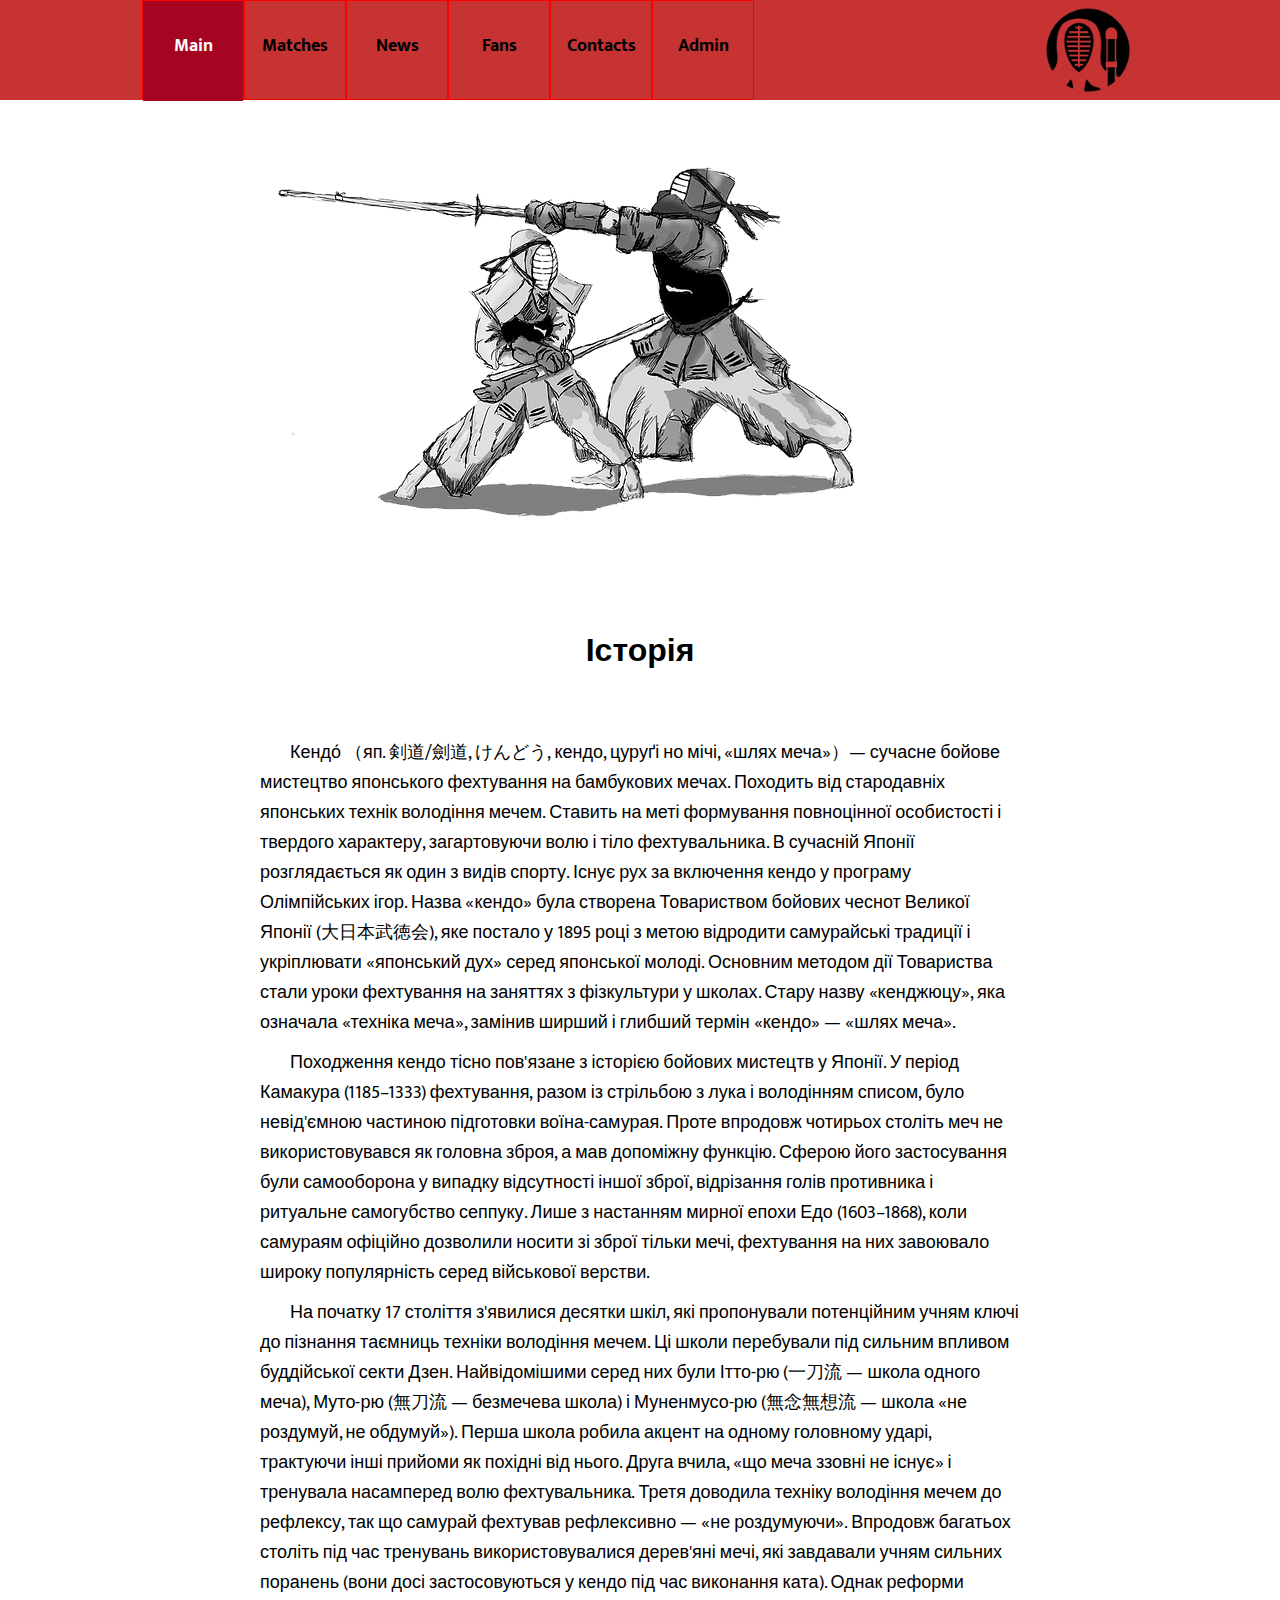
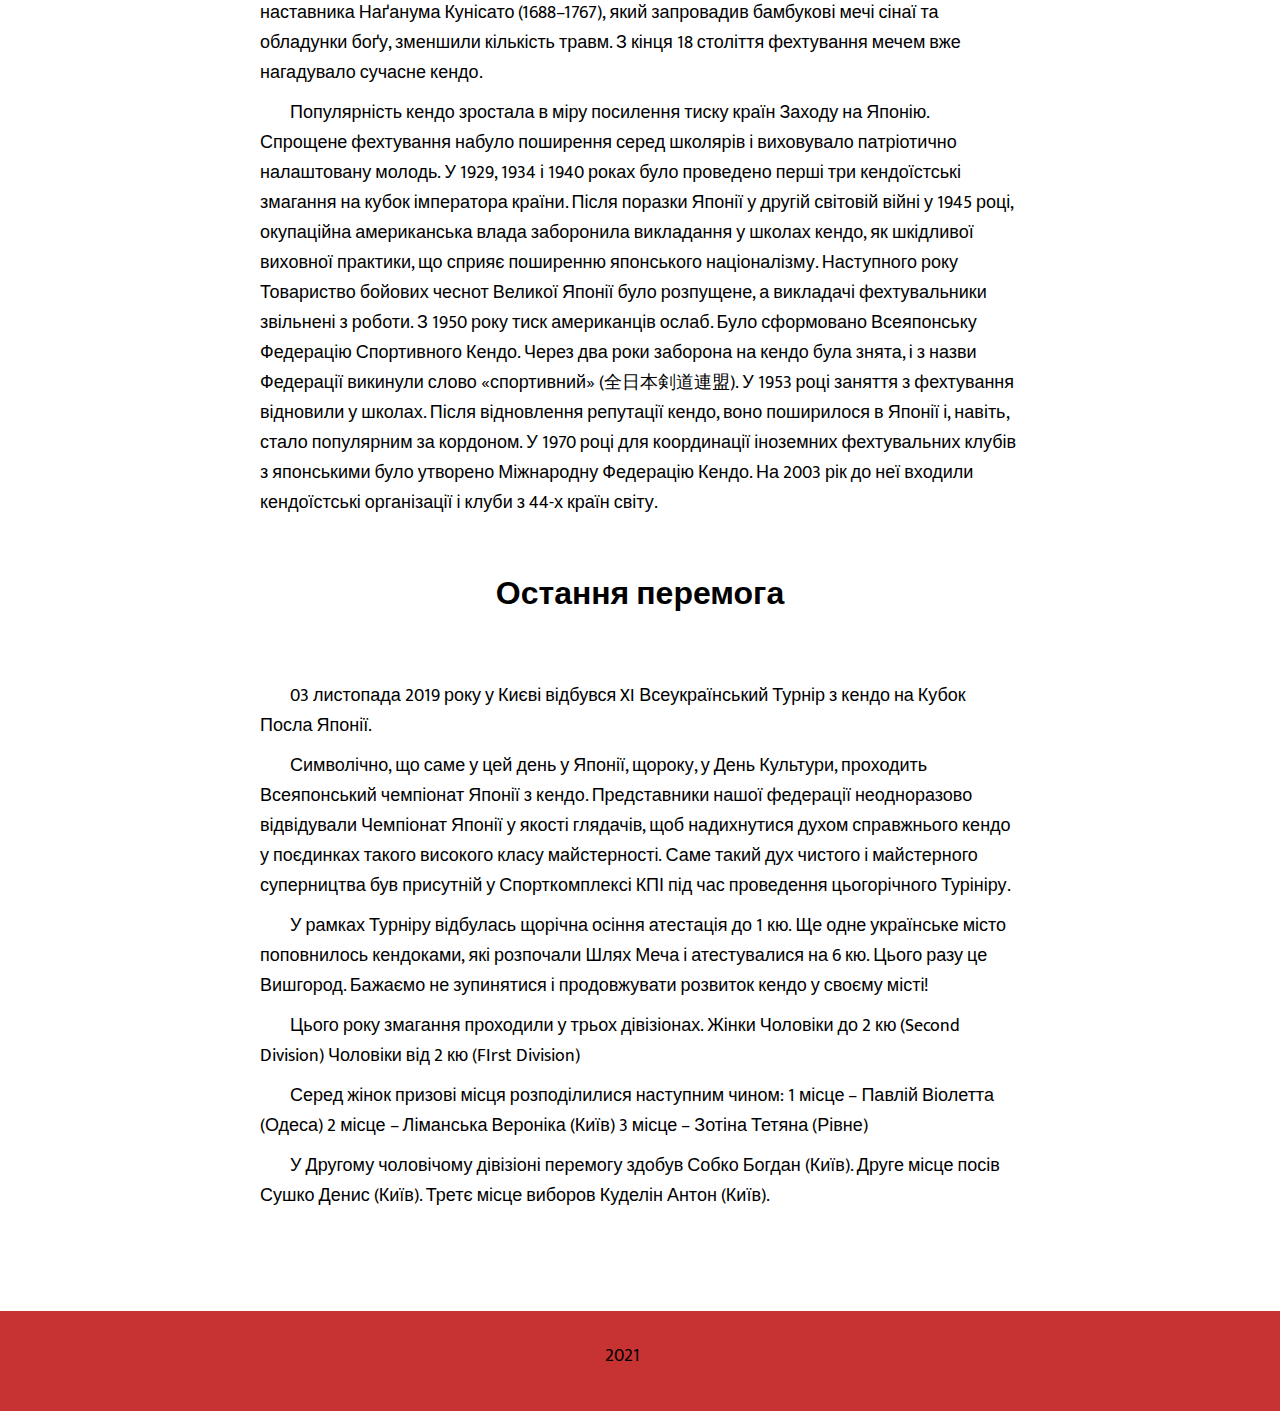
==== index.html @ f68a38e8 "fixed Calendar" ====
<!DOCTYPE html>
<html lang="en">
<head>
    <meta charset="UTF-8">
    <meta http-equiv="X-UA-Compatible" content="IE=edge">
    <meta name="viewport" content="width=device-width, initial-scale=1.0">
    <link rel="stylesheet" href='style.css'>
    <title>Kendo | homework Zheleznyk</title>
</head>
<body>
    <div class="wrapper">
    <nav class="navbar">
        <div class="burger"><span></span>
            <div class="burger-menu">
                <ul class="navigation width-content">
                    <li class="navlink checked"><a href="index.html">Main</a></li>
                    <li class="navlink"><a href="#">Matches</a>
                        <div class="sub-menu">
                            <ul class="sub-menu-ul">
                                <li class="navlink checked"><a href="#">Calendar of maches</a></li>
                            </ul>
                        <ul class="sub-menu-ul">
                            <li class="navlink"><a href="#">Next game</a></li>
                        </ul>
                        <ul class="sub-menu-ul">
                            <li class="navlink"><a href="#">Rating</a></li>
                        </ul></div>
                    </li>
                    <li class="navlink"><a href="#">News</a></li>
                    <li class="navlink"><a href="fans.html">Fans</a></li>
                    <li class="navlink"><a href="#">Contacts</a></li>
                    <li class="navlink"><a href="#">Admin</a></li>
                </ul>
            </div>
            
        </div>
        <div class="flex">
            
        <ul class="navigation width-content">
            <li class="navlink checked"><a href="index.html">Main</a></li>
            <li class="navlink"><a href="#">Matches</a>
                <div class="sub-menu">
                <ul class="sub-menu-ul">
                    <li class="navlink checked "><a href="index.html">Calendar of maches</a></li>
                </ul>
                <ul class="sub-menu-ul">
                    <li class="navlink"><a href="fans.html">Next game</a></li>
                </ul>
                <ul class="sub-menu-ul">
                    <li class="navlink"><a href="fans.html">Rating</a></li>
                </ul>
            </div>
                
            </li>
            <li class="navlink"><a href="#">News</a></li>
            <li class="navlink"><a href="fans.html">Fans</a></li>
            <li class="navlink"><a href="#">Contacts</a></li>
            <li class="navlink"><a href="#">Admin</a></li>
        </ul>
        <div class="logo "><img src="./img/Logo.png" alt="" srcset=""></div>
    </div>  
    </nav>
    <div class="clear"></div>
    <div class="clear"></div>
        <content class="content">
        <div class="banner"><img  src="./img/kisspng-kendo-the-way-of-the-sword-iaijutsu-iaid-sport-5b10987ca1ff79.6603711815278142686636.png" alt="" srcset=""></div>
        <section class="section">
            <h2 class="section-hedaer">Історія</h2>
            <div class="text-content">
    <p class="paragraph"> Кендо́ （яп. 剣道/劍道, けんどう, кендо, цуруґі но мічі, «шлях меча»）— сучасне бойове мистецтво японського фехтування на бамбукових мечах. Походить від стародавніх японських технік володіння мечем. Ставить на меті формування повноцінної особистості і твердого характеру, загартовуючи волю і тіло фехтувальника. В сучасній Японії розглядається як один з видів спорту. Існує рух за включення кендо у програму Олімпійських ігор.

      Назва «кендо» була створена Товариством бойових чеснот Великої Японії (大日本武徳会), яке постало у 1895 році з метою відродити самурайські традиції і укріплювати «японський дух» серед японської молоді. Основним методом дії Товариства стали уроки фехтування на заняттях з фізкультури у школах. Стару назву «кенджюцу», яка означала «техніка меча», замінив ширший і глибший термін «кендо» — «шлях меча».</p>
    <p class="paragraph">
   Походження кендо тісно пов'язане з історією бойових мистецтв у Японії. У період Камакура (1185–1333) фехтування, разом із стрільбою з лука і володінням списом, було невід'ємною частиною підготовки воїна-самурая. Проте впродовж чотирьох століть меч не використовувався як головна зброя, а мав допоміжну функцію. Сферою його застосування були самооборона у випадку відсутності іншої зброї, відрізання голів противника і ритуальне самогубство сеппуку. Лише з настанням мирної епохи Едо (1603–1868), коли самураям офіційно дозволили носити зі зброї тільки мечі, фехтування на них завоювало широку популярність серед військової верстви.
  <p class="paragraph">На початку 17 століття з'явилися десятки шкіл, які пропонували потенційним учням ключі до пізнання таємниць техніки володіння мечем. Ці школи перебували під сильним впливом буддійської секти Дзен. Найвідомішими серед них були Ітто-рю (一刀流 — школа одного меча), Муто-рю (無刀流 — безмечева школа) і Муненмусо-рю (無念無想流 — школа «не роздумуй, не обдумуй»). Перша школа робила акцент на одному головному ударі, трактуючи інші прийоми як похідні від нього. Друга вчила, «що меча ззовні не існує» і тренувала насамперед волю фехтувальника. Третя доводила техніку володіння мечем до рефлексу, так що самурай фехтував рефлексивно — «не роздумуючи».

  Впродовж багатьох століть під час тренувань використовувалися дерев'яні мечі, які завдавали учням сильних поранень (вони досі застосовуються у кендо під час виконання ката). Однак реформи наставника Наґанума Кунісато (1688–1767), який запровадив бамбукові мечі сінаї та обладунки боґу, зменшили кількість травм. З кінця 18 століття фехтування мечем вже нагадувало сучасне кендо.
    </p>

    <p class="paragraph">Популярність кендо зростала в міру посилення тиску країн Заходу на Японію. Спрощене фехтування набуло поширення серед школярів і виховувало патріотично налаштовану молодь. У 1929, 1934 і 1940 роках було проведено перші три кендоїстські змагання на кубок імператора країни.

Після поразки Японії у другій світовій війні у 1945 році, окупаційна американська влада заборонила викладання у школах кендо, як шкідливої виховної практики, що сприяє поширенню японського націоналізму. Наступного року Товариство бойових чеснот Великої Японії було розпущене, а викладачі фехтувальники звільнені з роботи.


З 1950 року тиск американців ослаб. Було сформовано Всеяпонську Федерацію Спортивного Кендо. Через два роки заборона на кендо була знята, і з назви Федерації викинули слово «спортивний» (全日本剣道連盟). У 1953 році заняття з фехтування відновили у школах.

Після відновлення репутації кендо, воно поширилося в Японії і, навіть, стало популярним за кордоном. У 1970 році для координації іноземних фехтувальних клубів з японськими було утворено Міжнародну Федерацію Кендо. На 2003 рік до неї входили кендоїстські організації і клуби з 44-х країн світу.
                    </p>
            </div>
        </section>
        <section class="section">
            <h2 class="section-hedaer">Остання перемога</h2>
            <div class="text-content">
                <p class="paragraph">03 листопада 2019 року у Києві відбувся XI Всеукраїнський Турнір з кендо на Кубок Посла Японії.</p>
                <p class="paragraph">Символічно, що саме у цей день у Японії, щороку, у День Культури, проходить Всеяпонський чемпіонат Японії з кендо.
                    Представники нашої федерації неодноразово відвідували Чемпіонат Японії у якості глядачів, щоб надихнутися духом справжнього кендо у поєдинках такого високого класу майстерності.
                    Саме такий дух чистого і майстерного суперництва був присутній у Спорткомплексі КПІ під час проведення цьогорічного Турініру.</p>
                <p class="paragraph">У рамках Турніру відбулась щорічна осіння атестація до 1 кю.
                    Ще одне українське місто поповнилось кендоками, які розпочали Шлях Меча і атестувалися на 6 кю. Цього разу це Вишгород.
                    Бажаємо не зупинятися і продовжувати розвиток кендо у своєму місті!</p>
                <p class="paragraph">Цього року змагання проходили у трьох дівізіонах.
                    Жінки
                    Чоловіки до 2 кю (Second Division)
                    Чоловіки від 2 кю (FIrst Division)</p>
                <p class="paragraph">Серед жінок призові місця розподілилися наступним чином:
                    1 місце – Павлій Віолетта (Одеса)
                    2 місце – Ліманська Вероніка (Київ)
                    3 місце – Зотіна Тетяна (Рівне)</p>
                <p class="paragraph">У Другому чоловічому дівізіоні перемогу здобув Собко Богдан (Київ).
                    Друге місце посів Сушко Денис (Київ).
                    Третє місце виборов Куделін Антон (Київ).</p>
            </div>
        </section>
    </content>
    <div class="clear"></div>
    <footer class="footer"><div class="footer-text">2021</div></footer>
</body>
</div>
</html>
---- style.css ----
@import url('https://fonts.googleapis.com/css2?family=Mukta:wght@200;300&display=swap');
/* base*/

* {
  box-sizing: border-box;
  padding: 0;
  margin: 0;
}

body {
  font-family: 'Mukta', sans-serif;
  background-color: rgb(255, 255, 255);
  font-size: 18px;
}

ul {
  list-style-type: none;
}

a {
  text-decoration: none;
}

img {
  max-width: 100%;
}

.wrapper {
  margin: 0 auto;
  max-width: 100%;
}

p {
  padding-left: 20px;
  padding-right: 20px;
  padding-top: 10px;
  text-indent: 30px;
}

/* navbar*/

.navbar {
  background-color: rgb(199, 50, 50);
  height: 100px;
  width: 100%;
  text-align: center;
  animation: 3s linear 0s normal none running color;
  -webkit-animation: 2s linear 0s normal none running color;
  position: fixed;
  z-index: 2;
  top: 0;
}

.navbar ul {
  display: flex;
}

.navbar a {
  display: block;
  height: 100px;
  width: 100px;
  text-align: center;
  color: black;
  font-size: 18px;
  font-weight: bold;
  transition: transform 0.3s ease-in-out;
  position: relative;
  text-align: center;
  padding-top: 30px;
}

.navbar a:hover {
  background-color: rgb(199, 50, 50);
  transform: translateY(5px);
  color: white;
}

.checked a {
  color: white;
  background-color: rgb(165, 5, 32);
}

.sub-menu {
  display: none;
}

.navigation > li:hover .sub-menu {
  display: flex;
  flex-direction: column;
}

.navlink {
  border: 1px rgb(255, 0, 0) solid;
  background-color: rgb(199, 50, 50);
  animation: 2s linear 0s normal none running color;
  -webkit-animation: 2s linear 0s normal none running color;
}

.navlink-touched {
  border: 1px rgb(199, 50, 50) solid;
  background-color: rgb(255, 255, 255);
}

.logo {
  height: 100px;
  width: 100px;
  animation: 1s linear 0s normal none running logo-move;
  -webkit-animation: 1s linear 0s normal none running logo-move;
}

/*main*/

.banner {
  max-height: 700px;
  max-width: 800px;
  margin: 0 auto;
  transition: all 1000ms;
}

.text-content {
  max-width: 800px;
  margin: 0 auto;
}
.section-hedaer {
  text-align: center;
  margin-bottom: 50px;
  font-size: 32px;
  animation: 4s linear 0s normal none running text-opacity;
  -webkit-animation: 4s linear 0s normal none running text-opacity;
}

.section {
  margin-bottom: 50px;
}

.footer {
  background-color: rgb(199, 50, 50);
  height: 100px;
  position: relative;
  width: 100%;
}

.footer-text {
  text-align: center;
  position: absolute;
  top: 30%;
  right: 50%;
  font-size: 18px;
}
/*animation*/

@keyframes color {
  0% {
    background-color: #fff;
  }

  100% {
    border-color: rgb(199, 50, 50);
  }
}

@keyframes logo-move {
  0% {
    transform: translateX(200px) rotate(180deg);
  }
  50% {
    transform: translateX(100px) rotate(90deg);
  }
  100% {
    transform: translateX(0px) rotate(0deg);
  }
}

@keyframes opacity {
  0% {
    opacity: 0;
  }
  100% {
    opacity: 1;
  }
}

/*media*/

.burger {
  display: none;
  z-index: 100;
}

@media (max-width: 767px) {
  .burger {
    margin-left: 25px;
    margin-top: 35px;
    display: block;
    position: relative;
    height: 20px;
    width: 20px;
    background-color: rgb(199, 50, 50);
    cursor: pointer;
    animation: 3s linear 0s normal none running color2;
    -webkit-animation: 2s linear 0s normal none running color2;
  }
}

@media (max-width: 767px) {
  .navlink {
    display: none;
  }
}

@media (max-width: 767px) {
  .logo {
    position: fixed;
    top: 0;
    right: 5%;
  }
}

@media (max-width: 767px) {
  .navbar a {
    height: 50px;
    width: 100px;
    text-align: center;
    color: black;
    font-size: 12px;
    position: relative;
    text-align: center;
    padding-top: 30px;
    transition: transform 0.3s ease-in-out;
    background-color: white;
    border: none;
    z-index: 3;
    border: 1px solid rgb(253, 0, 0);
    padding: 1px;
  }
}

@media (max-width: 767px) {
  .navbar a:hover {
    background-color: rgb(199, 50, 50);
    transform: translateX(0.1px);
    color: white;
  }
}

@media (max-width: 767px) {
  .navbar ul {
    display: flex;
    flex-direction: column;
    height: 100px;
    width: 100px;
    text-align: center;
  }
}
/*Знаю, що так робити точно не варто, проте лише силами сss поки що так*/
@media (max-width: 767px) {
  .sub-menu-ul:first-child {
    position: fixed;
    top: 50px;
    left: 125px;
  }
}
@media (max-width: 767px) {
  .sub-menu-ul:nth-child(2) {
    position: fixed;
    top: 100px;
    left: 125px;
  }
}
@media (max-width: 767px) {
  .sub-menu-ul:nth-child(3) {
    position: fixed;
    top: 150px;
    left: 125px;
  }
}

@media (max-width: 767px) {
  .navigation > li:hover .sub-menu {
    position: fixed;
    top: 50px;
    left: 100px;
  }
}

.burger:before,
.burger:after {
  content: '';
  background-color: rgb(0, 0, 0);
  position: absolute;
  width: 100%;
  height: 2px;
  left: 0;
}
.burger:before {
  top: 0;
}

.burger:after {
  bottom: 0;
}

.burger span {
  position: absolute;
  background-color: rgb(0, 0, 0);
  left: 0;
  width: 100%;
  height: 2px;
  top: 9px;
}
.burger-menu {
  display: none;
}

.burger:hover .burger-menu {
  display: block;
}
.burger:hover .navlink {
  display: block;
}

/*fans page*/

.text-content-fan {
  border-bottom: 2px solid #000;
  margin-bottom: 30px;
  animation: 1s linear 0s normal none running text-content-fan-move;
  -webkit-animation: 1s linear 0s normal none running text-content-fan-move;
}

.fotter-message {
  margin-top: 30px;
  margin-bottom: 20px;
}

.date {
  font-size: 14px;
  font-weight: bold;
  animation: 4s linear 0s normal none running text-opacity;
  -webkit-animation: 4s linear 0s normal none running text-opacity;
}

.username {
  font-weight: bold;
  animation: 4s linear 0s normal none running text-opacity;
  -webkit-animation: 4s linear 0s normal none running text-opacity;
}

.fan-comment-fields {
  margin-top: 30px;
  animation: 1s linear 0s normal none running text-content-fields-move;
  -webkit-animation: 1s linear 0s normal none running text-content-fields-move;
}

#fan-message {
  height: 150px;
  width: 300px;
  border: 1px solid #000;
  border-radius: 3px;
  box-shadow: 3px 3px 3px 2px rgba(255, 0, 0, 0.2);
  padding-left: 10px;
  padding-top: 10px;
}

#bgimage {
  opacity: 0.01;
  animation: 2.5s linear 0s normal none running bgimage-opacity;
  -webkit-animation: 2.5s linear 0s normal none running bgimage-opacity;
  position: absolute;
  left: 40%;
}

footer:hover {
  animation: 4s linear 0s normal none running color-userpost;
  -webkit-animation: 4s linear 0s normal none running color-userpost;
}

@keyframes text-content-fan-move {
  0% {
    transform: translateX(1500px);
  }

  100% {
    transform: translateX(0px);
  }
}

@keyframes text-content-fields-move {
  0% {
    transform: translateY(1500px);
  }

  100% {
    transform: translateY(0px);
  }
}

@keyframes bgimage-opacity {
  0% {
    opacity: 1;
  }

  67% {
    opacity: 1;
  }
  100% {
    opacity: 0.01;
  }
}

@keyframes text-opacity {
  0% {
    opacity: 0.01;
  }

  67% {
    opacity: 0.01;
  }
  100% {
    opacity: 1;
  }
}

@keyframes color-userpost {
  0% {
    color: rgb(0, 0, 0);
  }
  33% {
    color: rgb(255, 255, 255);
  }

  66% {
    color: red;
  }
  100% {
    color: rgb(0, 0, 0);
  }
}

@keyframes color2 {
  0% {
    background-color: black;
  }

  100% {
    border-color: rgb(199, 50, 50);
  }
}

/* utilities*/

.flex {
  display: flex;
  justify-content: space-around;
  height: 100%;
}

.flex-spb {
  display: flex;
  justify-content: space-between;
  height: 100%;
}

.button {
  height: 30px;
  width: 180px;
  background-color: rgb(0, 0, 0);
  border-radius: 3px;
  cursor: pointer;
  position: relative;
  color: white;
}
.button:hover {
  background-color: rgb(199, 50, 50);
  box-shadow: 5px 5px 5px 3px rgba(255, 0, 0, 0.2);
}
.clear {
  height: 50px;
  background-color: rgb(255, 255, 255);
}

.clear3 {
  height: 150px;
  background-color: rgb(255, 255, 255);
}

@media (max-width: 767px) {
  .fan-comment-fields {
    display: flex;
    flex-direction: column;
    justify-content: center;
    padding: 10px;
  }
}

@media (max-width: 767px) {
  .button {
    margin-top: 10px;
  }
}
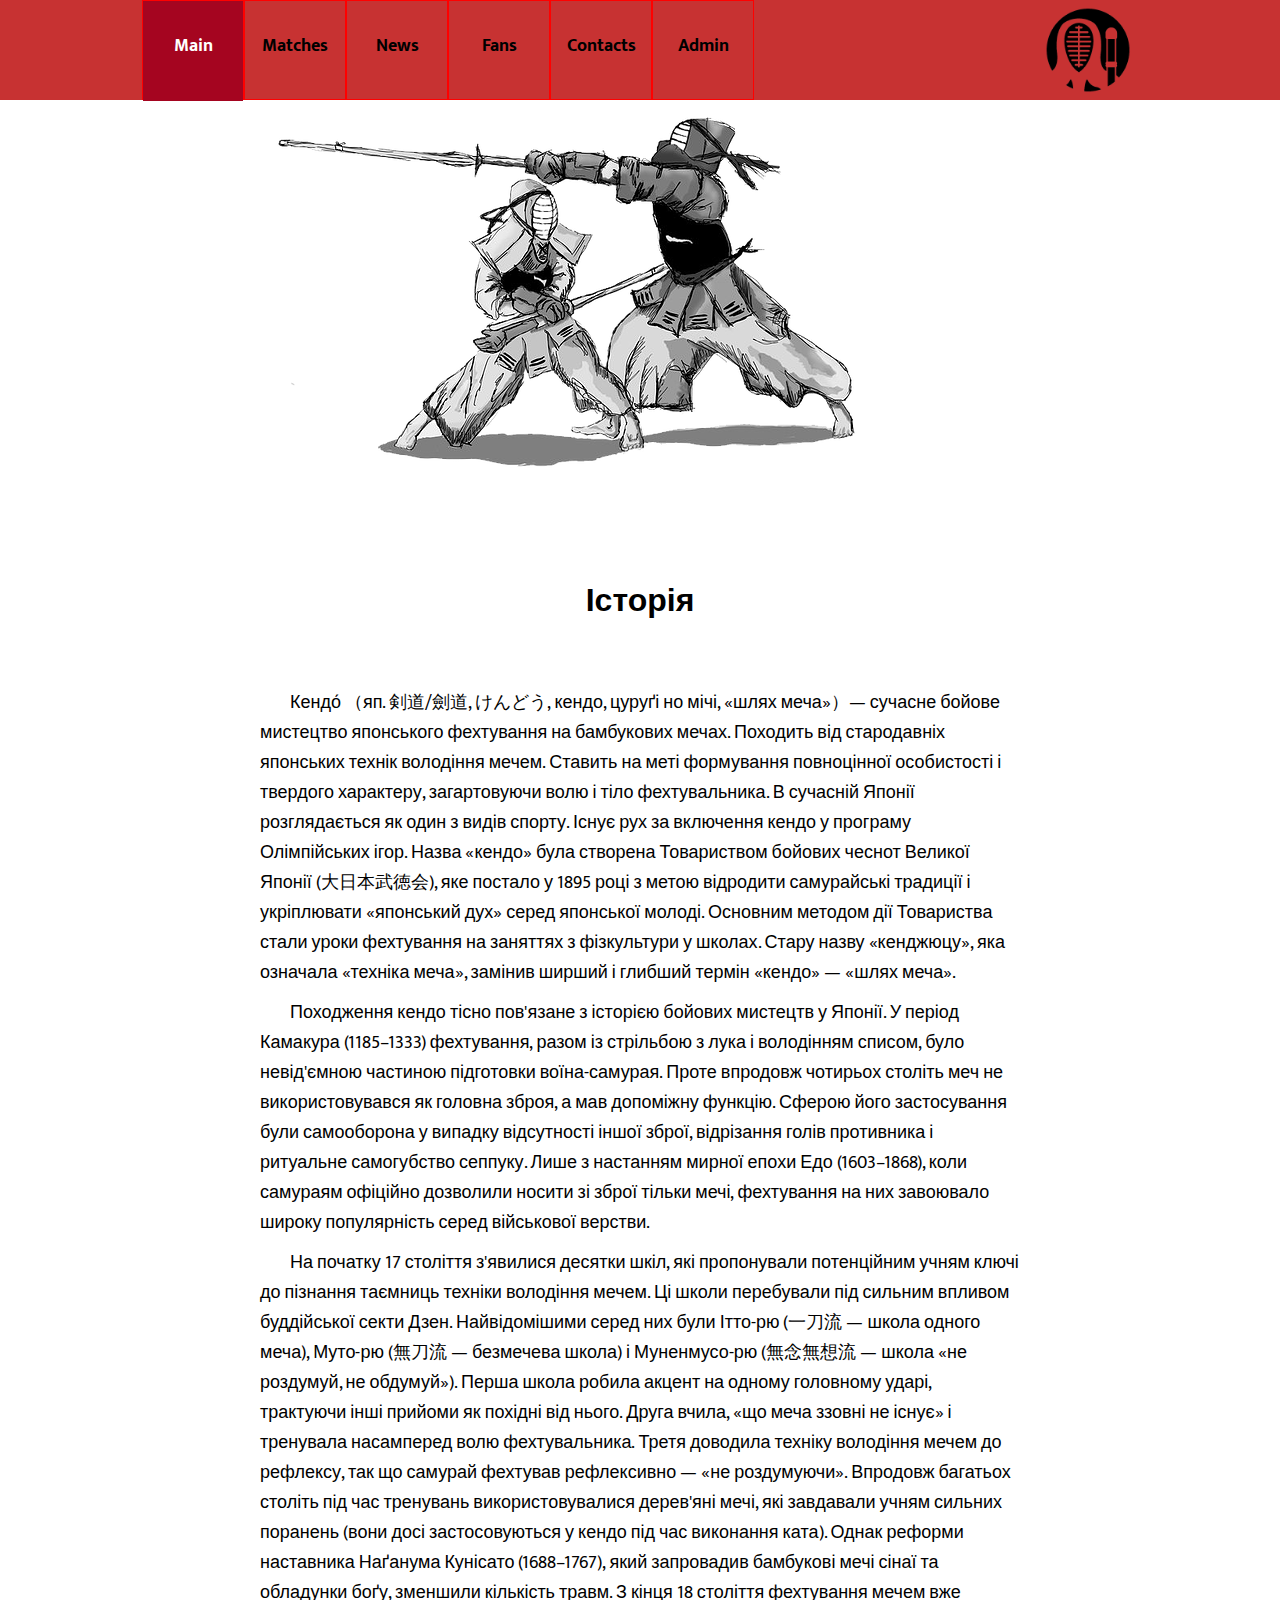
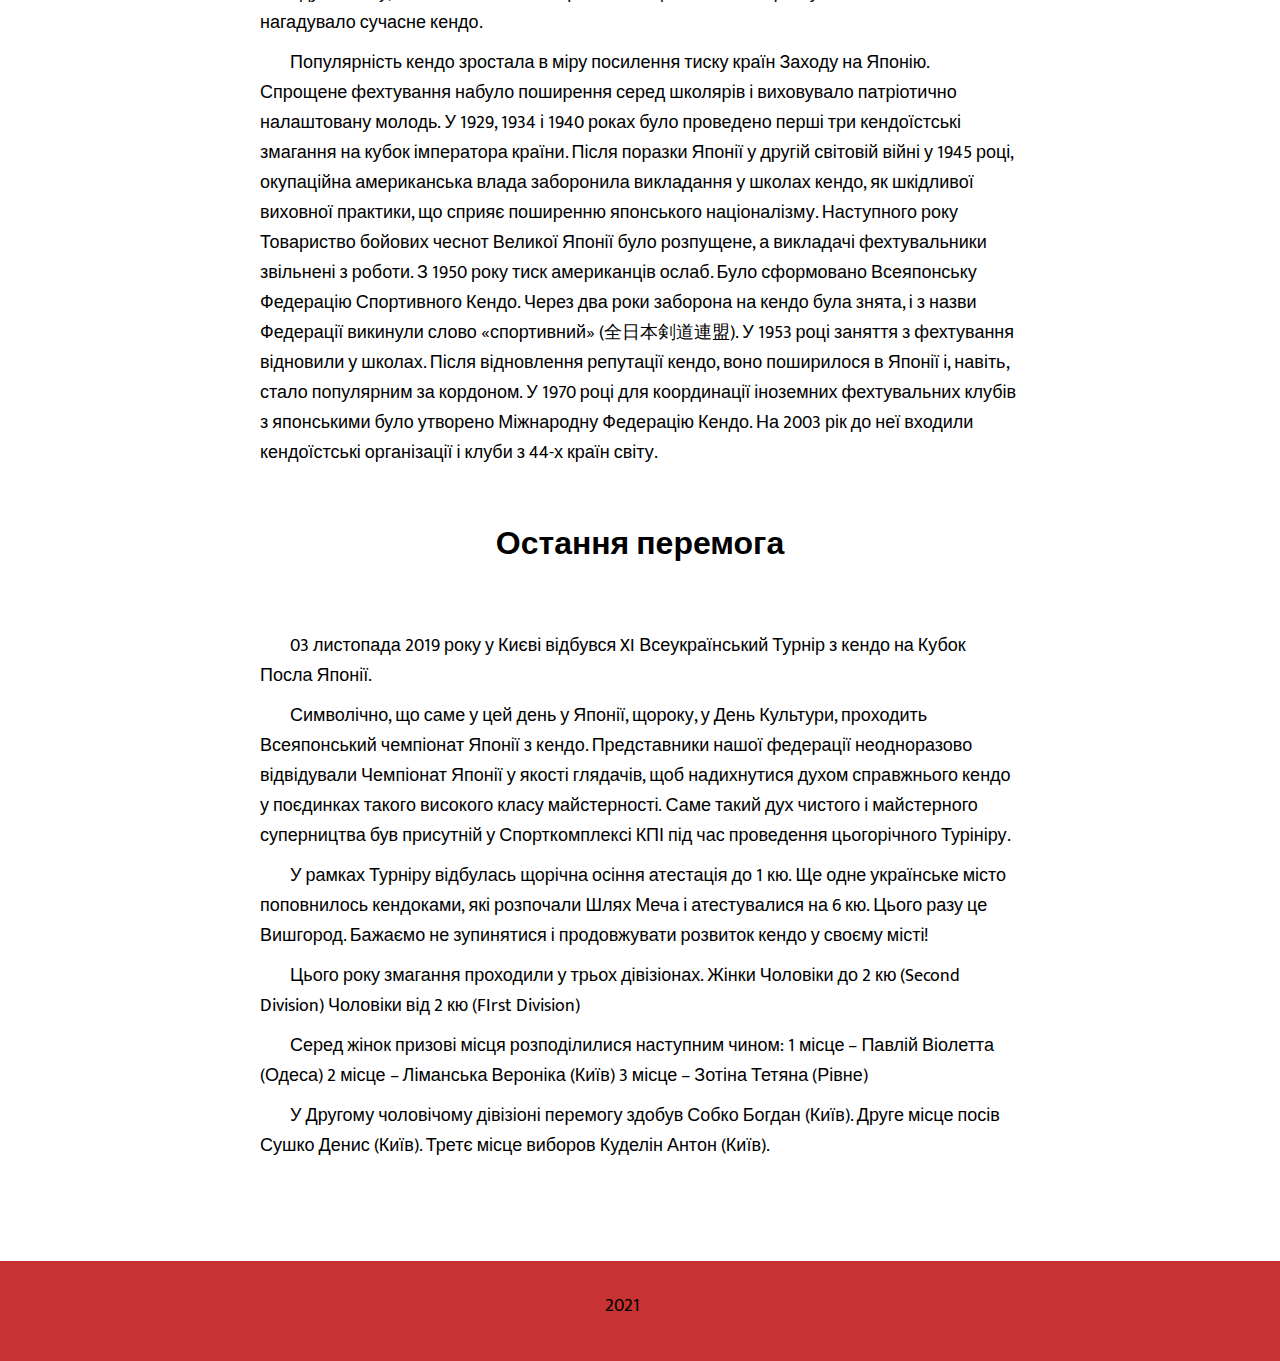
==== commit 6b168af4: "added element header" ====
--- a/index.html
+++ b/index.html
@@ -17,7 +17,7 @@
                     <li class="navlink"><a href="#">Matches</a>
                         <div class="sub-menu">
                             <ul class="sub-menu-ul">
-                                <li class="navlink checked"><a href="#">Calendar of maches</a></li>
+                                <li class="navlink checked"><a href="#">Calendar of matches</a></li>
                             </ul>
                         <ul class="sub-menu-ul">
                             <li class="navlink"><a href="#">Next game</a></li>
@@ -41,7 +41,7 @@
             <li class="navlink"><a href="#">Matches</a>
                 <div class="sub-menu">
                 <ul class="sub-menu-ul">
-                    <li class="navlink checked "><a href="index.html">Calendar of maches</a></li>
+                    <li class="navlink checked "><a href="index.html">Calendar of matches</a></li>
                 </ul>
                 <ul class="sub-menu-ul">
                     <li class="navlink"><a href="fans.html">Next game</a></li>
@@ -60,7 +60,7 @@
         <div class="logo "><img src="./img/Logo.png" alt="" srcset=""></div>
     </div>  
     </nav>
-    <div class="clear"></div>
+    <header="clear"></header>
     <div class="clear"></div>
         <content class="content">
         <div class="banner"><img  src="./img/kisspng-kendo-the-way-of-the-sword-iaijutsu-iaid-sport-5b10987ca1ff79.6603711815278142686636.png" alt="" srcset=""></div>
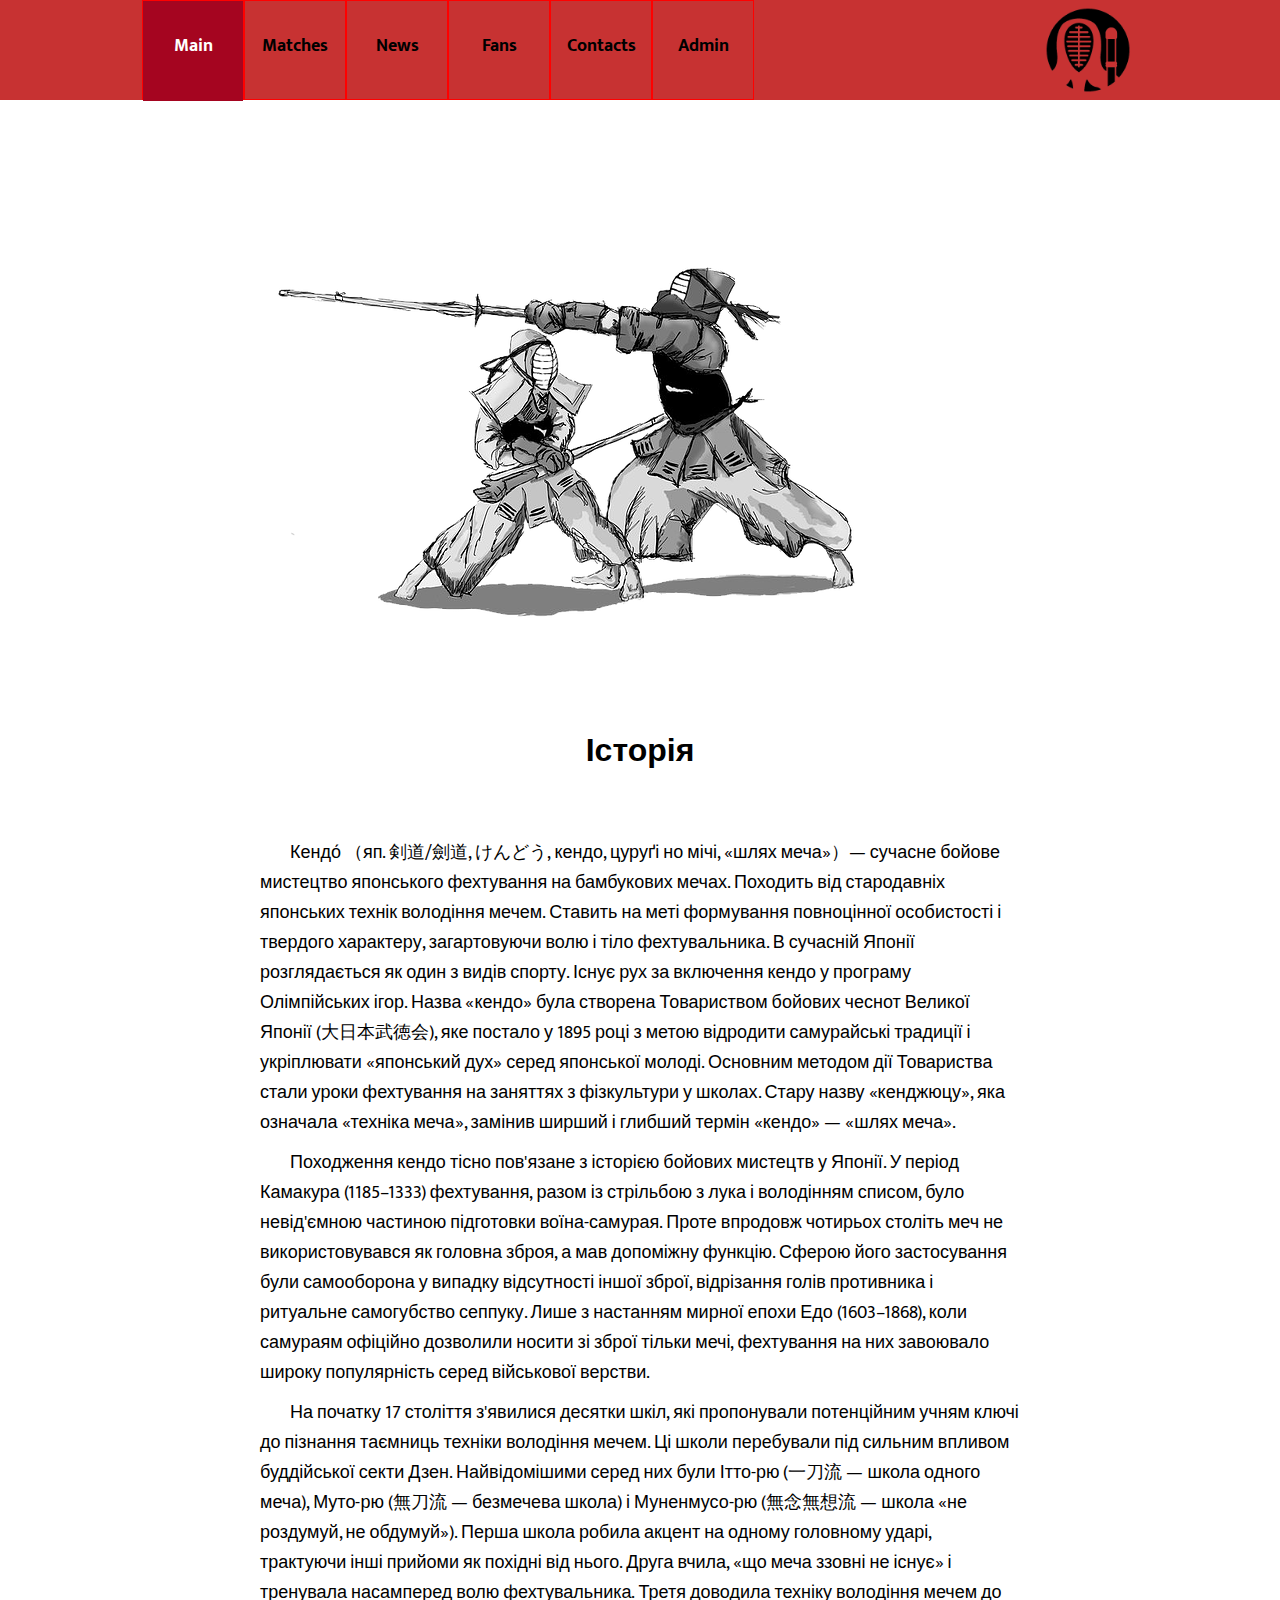
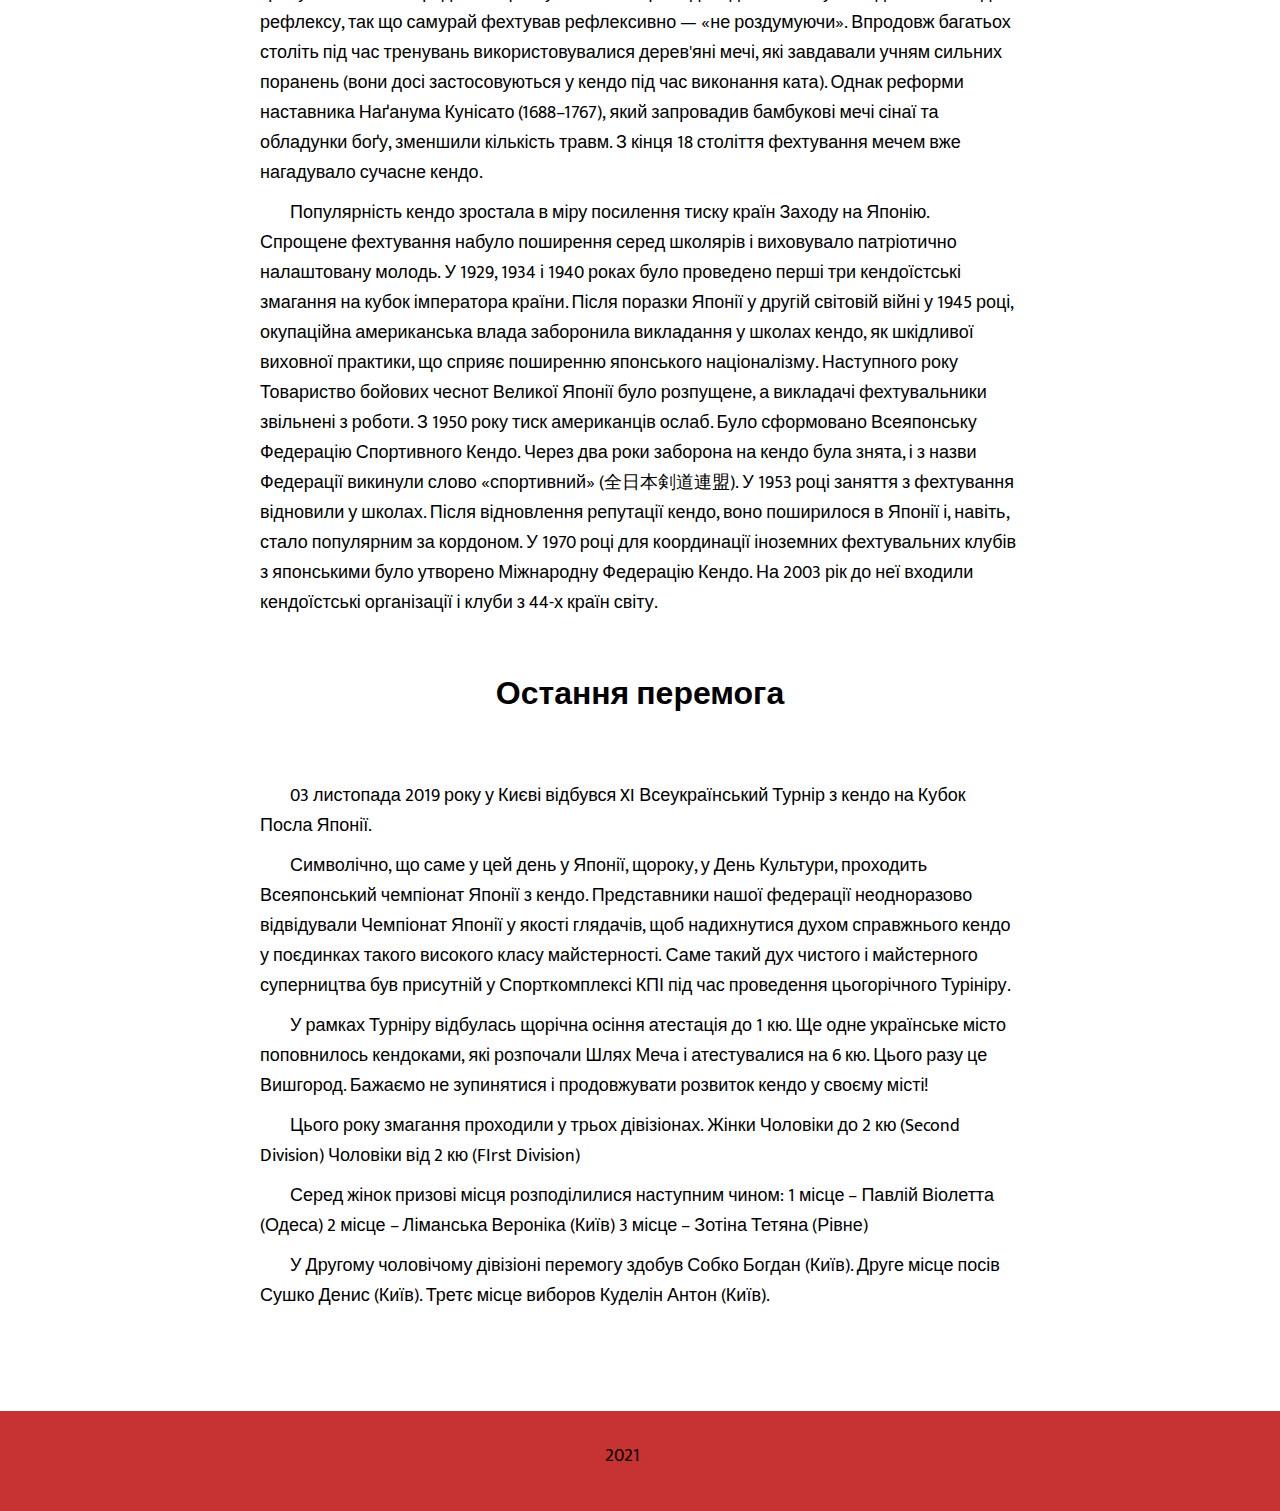
==== commit cf675d05: "added header" ====
--- a/index.html
+++ b/index.html
@@ -60,8 +60,8 @@
         <div class="logo "><img src="./img/Logo.png" alt="" srcset=""></div>
     </div>  
     </nav>
-    <header="clear"></header>
     <div class="clear"></div>
+    <header class="clear3"></header>
         <content class="content">
         <div class="banner"><img  src="./img/kisspng-kendo-the-way-of-the-sword-iaijutsu-iaid-sport-5b10987ca1ff79.6603711815278142686636.png" alt="" srcset=""></div>
         <section class="section">
@@ -116,4 +116,4 @@
     <footer class="footer"><div class="footer-text">2021</div></footer>
 </body>
 </div>
-</html>
+</html>